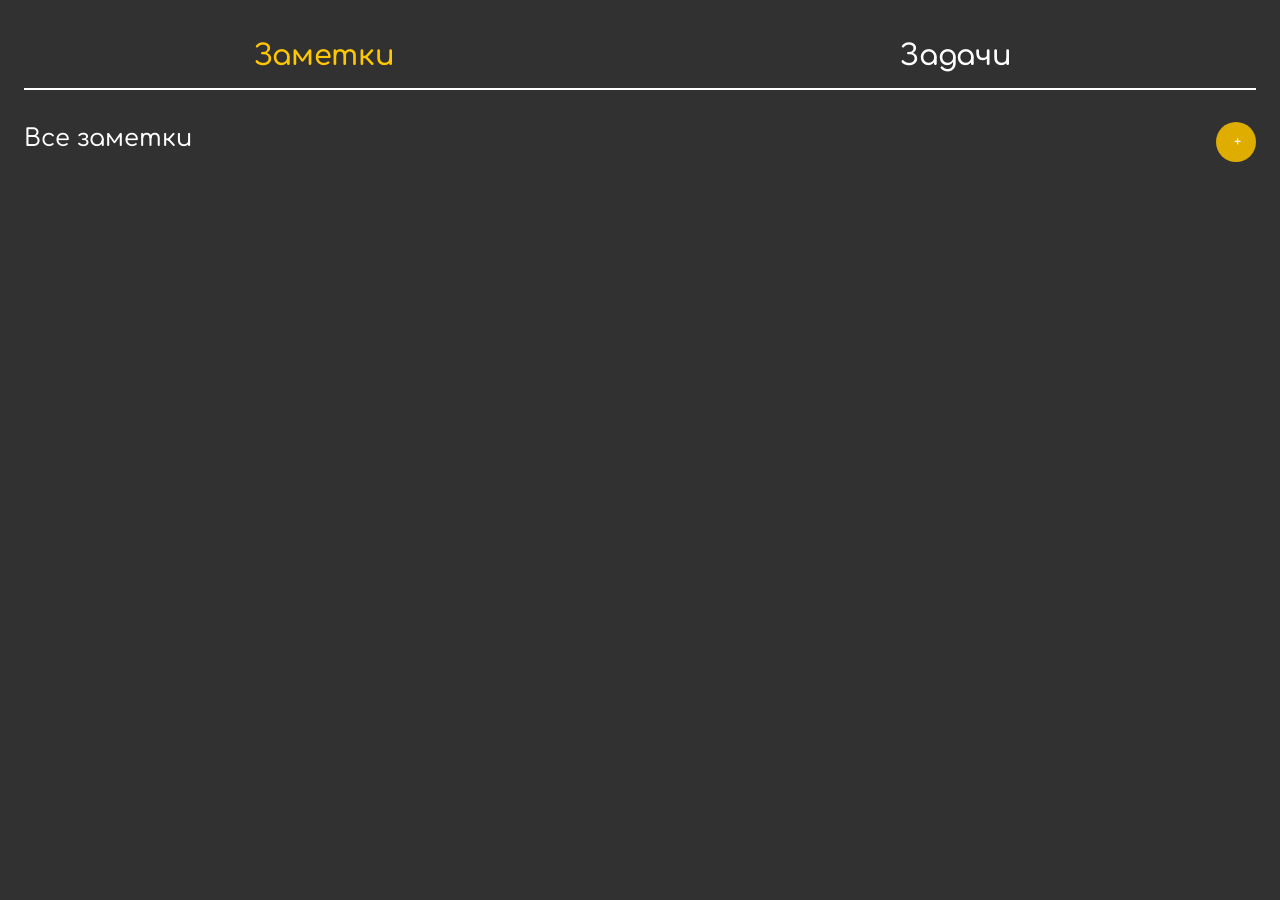
==== .idea/scratch.html @ 1ce49530 "Первые наработки. Создан визуал и небольшая логика сайта." ====
﻿<!DOCTYPE html>
<html lang="ru">
<head>
    <meta charset="UTF-8">
    <meta name="viewport" content="width=device-width, initial-scale=1.0, user-scalable=yes">
    <link rel="stylesheet" href="main.css">
    <title>Заметки</title>
</head>
<body>

<div class="app-container">
    
    <div class="tabs">
        <button class="tab-btn active" data-tab="notes">Заметки</button>
        <button class="tab-btn" data-tab="tasks">Задачи</button>
    </div>
    
    <div id="notes-pane" class="tab-pane active-pane">
        <div class="panel-header">
            <h2>Все заметки</h2>
            <button class="create-btn" id="createNoteBtn">+</button> <!-- нужна картинка с плюсиком-->
        </div>
        <div id="notesContainer" class="notes-grid">
            <!-- динамические заметки будут здесь -->
        </div>
    </div>
    
    <div id="tasks-pane" class="tab-pane">
        <div class="panel-header">
            <h2>Все задачи</h2>
            <button class="create-btn" id="createTaskBtn">+</button> <!-- нужна картинка с плюсиком-->
        </div>
        <div id="tasksContainer" class="notes-grid">
            <!-- карточки задач -->
        </div>
    </div>
</div>

<div id="editorModal" class="modal">
    <div class="modal-card">
        <h3 id="modalTitle">Создать заметку</h3>
        <input type="text" id="noteTitleInput" placeholder="Заголовок" autocomplete="off">
        <textarea id="noteBodyInput" rows="4" placeholder="Содержание"></textarea>
        <div class="modal-buttons">
            <button id="modalCancel" class="secondary">Отмена</button>
            <button id="modalSave" class="primary">Сохранить</button>
        </div>
    </div>
</div>

<script src="main.js"></script>

</body>
</html>
---- .idea/main.css ----
﻿@import url("https://fonts.googleapis.com/css2?family=Comfortaa:wght@700&display=swap");

* {
    margin: 0;
    padding: 0;
    box-sizing: border-box;
}

body {
    background: #313131;
    font-family: 'Comfortaa', sans-serif;
    color: #000000;
    padding: 2rem 1.5rem;
}

.app-container {
    max-width: 1400px;
    margin: 0 auto;
}

.tabs {
    display: flex;
    gap: 2rem;
    border-bottom: 2px solid #ffffff;
    margin-bottom: 2rem;
}

.tab-btn {
    font-family: 'Comfortaa', cursive, sans-serif;
    background: transparent;
    border: none;
    font-size: 1.8rem;
    width: 700px;
    font-weight: 600;
    padding: 0.5rem 0 0.8rem 0;
    cursor: pointer;
    color: white;
    letter-spacing: -0.3px;
    border-bottom: 3px solid transparent;
    text-align: center;
    transition: 0.5s;
    background-size: 200% auto;
}

.tab-btn.active {
    color: #ffc700;
}

.tab-btn:hover:not(.active) {
    color: #ffc700;
}

.tab-pane {
    display: none;
    animation: fade 0.5s ease;
}

.tab-pane.active-pane {
    display: block;
}

@keyframes fade {
    from { opacity: 0; transform: translateY(6px);}
    to { opacity: 1; transform: translateY(0);}
}

.panel-header {
    display: flex;
    justify-content: space-between;
    align-items: baseline;
    flex-wrap: wrap;
    margin-bottom: 1.8rem;
    gap: 1rem;
}

.panel-header h2 {
    font-size: 1.5rem;
    font-weight: 500;
    color: #ffffff;
}

.create-btn {
    background: #dfad00;
    color: white;
    width: 40px;
    height: 40px;
    border-radius: 20px;
    shape-rendering: crispEdges;
    cursor: pointer;
    display: inline-flex;
    align-items: center;
    transition: all 0.5s;
    font-family: 'Comfortaa', cursive, sans-serif
}

.create-btn:hover {
    background: #ffc700;
}

.notes-grid {
    display: grid;
    grid-template-columns: repeat(auto-fill, minmax(280px, 1fr));
    gap: 1.5rem;
}

.note-card {
    background: #ffffff;
    border-radius: 20px;
    padding: 1.2rem 1.2rem 1rem 1.2rem;
    transition: all 0.2s;
    display: flex;
    flex-direction: column;
    cursor: pointer;
}

.note-card:hover {
    transform: translateY(-2px);
    border-color: #e2e8f0;
}

.note-color-tag {
    width: 32px;
    height: 8px;
    border-radius: 20px;
    margin-bottom: 12px;
    background: #e2e8f0;
}

.note-title {
    font-weight: 650;
    font-size: 1.2rem;
    margin-bottom: 8px;
    color: white;
    display: flex;
    justify-content: space-between;
    align-items: baseline;
}

.pin-icon {
    font-size: 1.1rem;
    color: #f59e0b;
    cursor: pointer;
}

.note-preview {
    font-size: 0.85rem;
    color: white;
    line-height: 1.4;
    margin: 8px 0;
    overflow: hidden;
    display: -webkit-box;
    -webkit-line-clamp: 3;
    -webkit-box-orient: vertical;
}

.tags {
    display: flex;
    flex-wrap: wrap;
    gap: 8px;
    margin: 12px 0 6px;
}

.tag {
    background: #f1f5f9;
    padding: 4px 10px;
    border-radius: 40px;
    font-size: 0.7rem;
    font-weight: 500;
    color: #1e293b;
}

.note-footer {
    display: flex;
    justify-content: space-between;
    align-items: center;
    margin-top: 12px;
    font-size: 0.7rem;
    color: #94a3b8;
}

.task-list {
    list-style: none;
    margin: 10px 0 0;
    padding: 0;
}

.task-item {
    display: flex;
    align-items: center;
    gap: 8px;
    font-size: 0.85rem;
    margin-bottom: 8px;
    color: #1e293b;
}

.task-item input {
    width: 16px;
    height: 16px;
    accent-color: #3b82f6;
    cursor: pointer;
}

.completed-task {
    text-decoration: line-through;
    color: #94a3b8;
}

hr {
    margin: 12px 0 6px;
    border: none;
    border-top: 1px solid #ecfdf5;
}

.modal {
    display: none;
    position: fixed;
    top: 0; 
    left: 200px;
    width: 1000px; 
    height:auto;
    justify-content: center;
    align-items: center;
}

.modal-card {
    background: white;
    width: 90%;
    max-width: 550px;
    border-radius: 10px;
    padding: 1.8rem;
}

.modal-card input, .modal-card textarea, .modal-card select {
    width: 100%;
    margin: 8px 0 16px;
    padding: 12px;
    border-radius: 18px;
    font-family: inherit;
    font-size: 0.9rem;
    resize: none;
}

.modal-buttons {
    display: flex;
    justify-content: flex-end;
    gap: 12px;
    margin-top: 20px;
}

button {
    font-family: 'Comfortaa', cursive, sans-serif;
    background: #e3e3e3;
    border: none;
    padding: 8px 18px;
    border-radius: 30px;
    font-weight: 500;
    cursor: pointer;
}

button.primary {
    background: #dfad00;
    color: white;
}

button.primary:hover {
    background: #ffc700;
    color: white;
}

button.secondary {
    background: #e3e3e3;
    color: black;
}

button.secondary:hover {
    background: #a8a8a8
}

@media (max-width: 640px) {
    body { padding: 1.2rem; }
    .tab-btn { font-size: 1.4rem; }
    .notes-grid { gap: 1rem; }
}
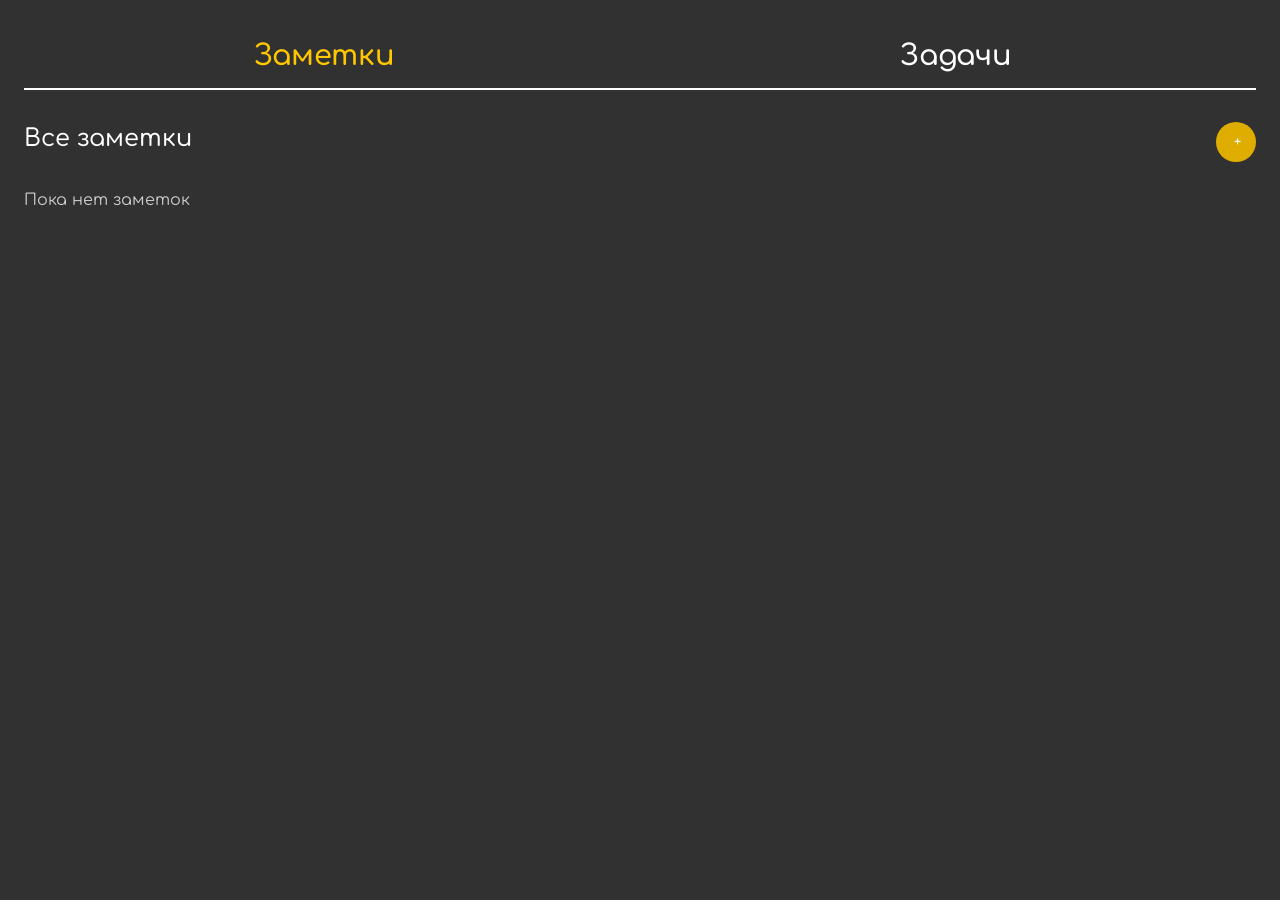
==== commit ee147a5f: "Добавлено редактирование,а так же исправлены некоторые моменты Реализованы закрепление заметок, теги" ====
--- a/.idea/scratch.html
+++ b/.idea/scratch.html
@@ -41,6 +41,20 @@
         <h3 id="modalTitle">Создать заметку</h3>
         <input type="text" id="noteTitleInput" placeholder="Заголовок" autocomplete="off">
         <textarea id="noteBodyInput" rows="4" placeholder="Содержание"></textarea>
+        <input type="text" id="noteTagsInput" placeholder="Теги через запятую" autocomplete="off">
+        <label class="modal-label" for="noteColorInput">Цвет карточки</label>
+        <select id="noteColorInput">
+            <option value="#242424">Темная</option>
+            <option value="#3b2f18">Желтая</option>
+            <option value="#173528">Зеленая</option>
+            <option value="#182f3b">Синяя</option>
+            <option value="#3b1d2d">Розовая</option>
+            <option value="#ffffff">Светлая</option>
+        </select>
+        <label class="pin-row">
+            <input type="checkbox" id="notePinnedInput">
+            Закрепить
+        </label>
         <div class="modal-buttons">
             <button id="modalCancel" class="secondary">Отмена</button>
             <button id="modalSave" class="primary">Сохранить</button>
@@ -51,4 +65,4 @@
 <script src="main.js"></script>
 
 </body>
-</html>+</html>
--- a/.idea/main.css
+++ b/.idea/main.css
@@ -111,6 +111,8 @@
     display: flex;
     flex-direction: column;
     cursor: pointer;
+    position: relative;
+    min-height: 220px;
 }
 
 .note-card:hover {
@@ -131,15 +133,47 @@
     font-size: 1.2rem;
     margin-bottom: 8px;
     color: white;
-    display: flex;
-    justify-content: space-between;
-    align-items: baseline;
-}
-
-.pin-icon {
-    font-size: 1.1rem;
-    color: #f59e0b;
-    cursor: pointer;
+    padding-right: 2rem;
+}
+
+/* Кнопка закрепа живёт поверх карточки, чтобы не двигать текст заголовка */
+.pin-note {
+    position: absolute;
+    top: 14px;
+    right: 14px;
+    width: 34px;
+    height: 34px;
+    padding: 0;
+    border-radius: 50%;
+    background: rgba(255, 255, 255, 0.12);
+    color: #d6d6d6;
+    font-size: 1.05rem;
+    line-height: 1;
+    cursor: pointer;
+    transition: 0.2s;
+}
+
+/* значок делаем через CSS, в HTML остаётся пустая кнопка для клика */
+.pin-note::before {
+    content: "📌";
+    display: block;
+    filter: grayscale(1);
+    opacity: 0.62;
+    transform: rotate(-20deg);
+    transition: 0.2s;
+}
+
+/* Активное и hover состояние одинаковые: пользователь сразу видит, что закреп включён */
+.pin-note:hover,
+.pin-note.pinned {
+    background: #ffc700;
+    color: #1a1a1a;
+}
+
+.pin-note:hover::before,
+.pin-note.pinned::before {
+    filter: none;
+    opacity: 1;
 }
 
 .note-preview {
@@ -161,12 +195,21 @@
 }
 
 .tag {
-    background: #f1f5f9;
+    background: rgba(255, 255, 255, 0.14);
     padding: 4px 10px;
     border-radius: 40px;
     font-size: 0.7rem;
     font-weight: 500;
-    color: #1e293b;
+    color: #ffffff;
+}
+
+.note-dates {
+    display: flex;
+    flex-wrap: wrap;
+    gap: 8px;
+    margin-top: auto;
+    font-size: 0.68rem;
+    color: #b9b9b9;
 }
 
 .note-footer {
@@ -176,6 +219,53 @@
     margin-top: 12px;
     font-size: 0.7rem;
     color: #94a3b8;
+}
+
+.card-actions {
+    display: flex;
+    gap: 8px;
+}
+
+.card-actions button {
+    padding: 0;
+    background: transparent;
+    color: #d6d6d6;
+    font-size: 0.7rem;
+    transition: 0.2s;
+}
+
+/* Действия подсвечиваются только при наведении, чтобы карточка не выглядела шумной. */
+.edit-note:hover {
+    color: #ffc700;
+}
+
+.delete-note:hover {
+    color: #ff4d4d;
+}
+
+.light-card .note-title,
+.light-card .note-preview {
+    color: #1f1f1f;
+}
+
+.light-card .tag {
+    background: #e7e7e7;
+    color: #1f1f1f;
+}
+
+.light-card .note-dates,
+.light-card .note-footer,
+.light-card .card-actions button {
+    color: #555555;
+}
+
+.light-card .delete-note:hover {
+    color: #d50000;
+}
+
+.empty-state {
+    color: #ffffff;
+    opacity: 0.75;
 }
 
 .task-list {
@@ -214,12 +304,14 @@
 .modal {
     display: none;
     position: fixed;
-    top: 0; 
-    left: 200px;
-    width: 1000px; 
-    height:auto;
+    inset: 0;
+    width: 100%;
+    height: 100%;
     justify-content: center;
     align-items: center;
+    padding: 1.5rem;
+    background: rgba(0, 0, 0, 0.55);
+    z-index: 10;
 }
 
 .modal-card {
@@ -240,6 +332,26 @@
     resize: none;
 }
 
+.modal-label {
+    display: block;
+    margin-top: 4px;
+    font-size: 0.85rem;
+    color: #333333;
+}
+
+.pin-row {
+    display: flex;
+    align-items: center;
+    gap: 10px;
+    margin-top: 4px;
+    color: #333333;
+}
+
+.pin-row input {
+    width: auto;
+    margin: 0;
+}
+
 .modal-buttons {
     display: flex;
     justify-content: flex-end;
@@ -280,4 +392,4 @@
     body { padding: 1.2rem; }
     .tab-btn { font-size: 1.4rem; }
     .notes-grid { gap: 1rem; }
-}+}
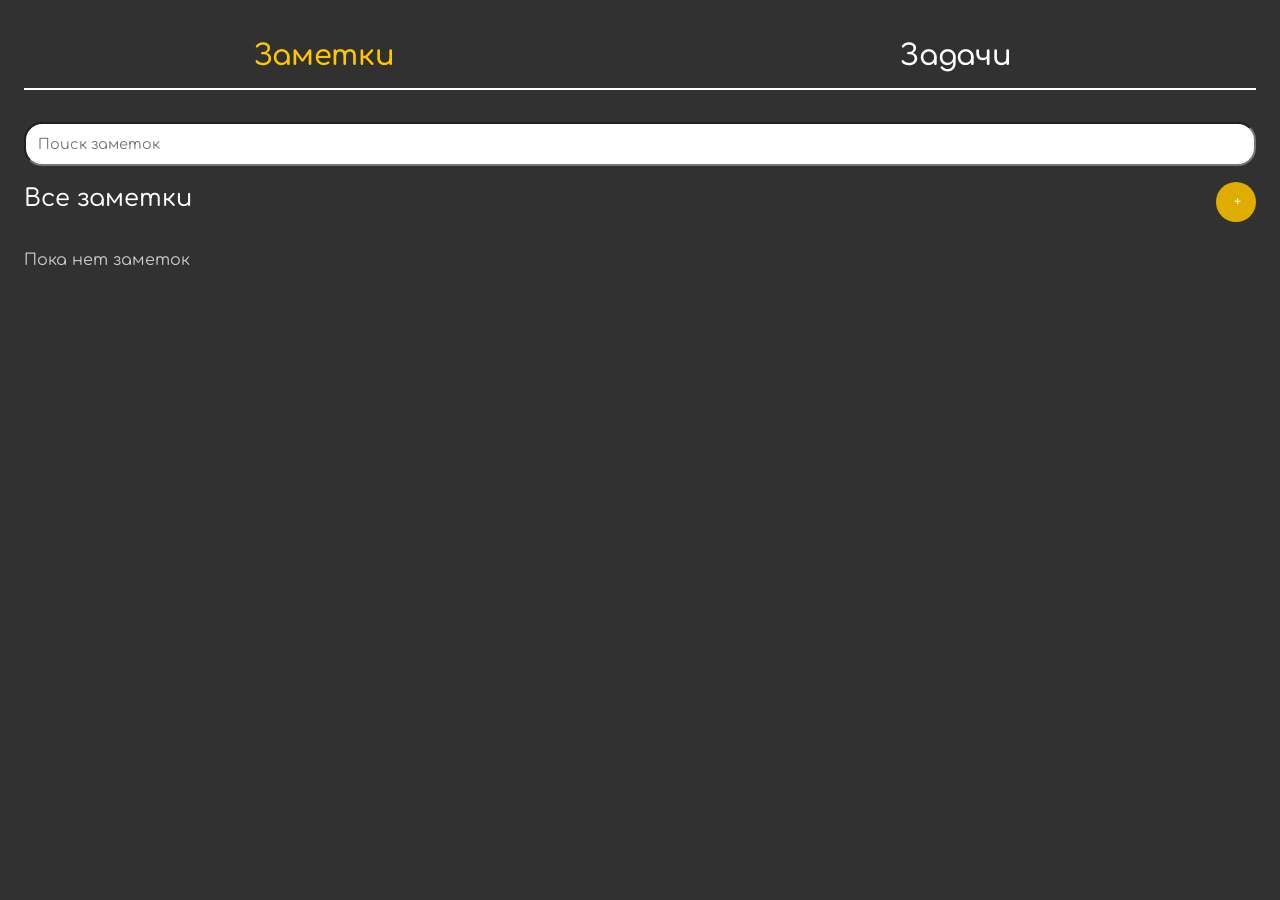
==== commit 5e686bd9: "Создал поисковик по заметкам и задачам. Функционал он пока не обладает." ====
--- a/.idea/scratch.html
+++ b/.idea/scratch.html
@@ -14,7 +14,9 @@
         <button class="tab-btn active" data-tab="notes">Заметки</button>
         <button class="tab-btn" data-tab="tasks">Задачи</button>
     </div>
-    
+    <div class="search-panel">
+        <input  type="text" id="search">
+    </div>
     <div id="notes-pane" class="tab-pane active-pane">
         <div class="panel-header">
             <h2>Все заметки</h2>
--- a/.idea/main.css
+++ b/.idea/main.css
@@ -59,6 +59,21 @@
     display: block;
 }
 
+.search-panel input{
+    outline: #313131;
+    display: block;
+    box-sizing: border-box;
+    width: 100%;
+    height: 100%;
+    margin: 8px 0 16px;
+    padding: 12px;
+    background: #ffffff;
+    border-radius: 18px;
+    font-family: inherit;
+    font-size: 0.9rem;
+    resize: none;
+}
+
 @keyframes fade {
     from { opacity: 0; transform: translateY(6px);}
     to { opacity: 1; transform: translateY(0);}
@@ -90,7 +105,7 @@
     display: inline-flex;
     align-items: center;
     transition: all 0.5s;
-    font-family: 'Comfortaa', cursive, sans-serif
+    font-family: 'Comfortaa', cursive, sans-serif;
 }
 
 .create-btn:hover {
@@ -113,6 +128,7 @@
     cursor: pointer;
     position: relative;
     min-height: 220px;
+    min-width: 0;
 }
 
 .note-card:hover {
@@ -134,9 +150,14 @@
     margin-bottom: 8px;
     color: white;
     padding-right: 2rem;
-}
-
-/* Кнопка закрепа живёт поверх карточки, чтобы не двигать текст заголовка */
+    max-width: 100%;
+    overflow-wrap: anywhere;
+    word-break: break-word;
+    white-space: normal;
+    hyphens: auto;
+}
+
+/* закреп висит поверх карточки, чтобы не двигать заголовок */
 .pin-note {
     position: absolute;
     top: 14px;
@@ -153,7 +174,7 @@
     transition: 0.2s;
 }
 
-/* значок делаем через CSS, в HTML остаётся пустая кнопка для клика */
+/* сам значок рисуем тут, а в HTML оставляем только кнопку */
 .pin-note::before {
     content: "📌";
     display: block;
@@ -163,7 +184,7 @@
     transition: 0.2s;
 }
 
-/* Активное и hover состояние одинаковые: пользователь сразу видит, что закреп включён */
+/* hover и активное состояние одинаковые, так заметнее включённый закреп */
 .pin-note:hover,
 .pin-note.pinned {
     background: #ffc700;
@@ -181,10 +202,10 @@
     color: white;
     line-height: 1.4;
     margin: 8px 0;
-    overflow: hidden;
-    display: -webkit-box;
-    -webkit-line-clamp: 3;
-    -webkit-box-orient: vertical;
+    white-space: pre-wrap;
+    overflow-wrap: anywhere;
+    word-break: break-word;
+    hyphens: auto;
 }
 
 .tags {
@@ -201,6 +222,10 @@
     font-size: 0.7rem;
     font-weight: 500;
     color: #ffffff;
+    white-space: pre-wrap;
+    overflow-wrap: anywhere;
+    word-break: break-word;
+    hyphens: auto;
 }
 
 .note-dates {
@@ -234,7 +259,7 @@
     transition: 0.2s;
 }
 
-/* Действия подсвечиваются только при наведении, чтобы карточка не выглядела шумной. */
+/* действия подсвечиваются только при наведении, иначе карточка выглядит слишком шумно */
 .edit-note:hover {
     color: #ffc700;
 }
@@ -270,29 +295,54 @@
 
 .task-list {
     list-style: none;
-    margin: 10px 0 0;
+    margin: 10px 0 12px;
     padding: 0;
-}
-
+    display: flex;
+    flex-direction: column;
+    gap: 8px;
+}
+
+/* строка задачи кликабельная целиком, не только сам чекбокс */
 .task-item {
     display: flex;
-    align-items: center;
+    align-items: flex-start;
     gap: 8px;
     font-size: 0.85rem;
-    margin-bottom: 8px;
-    color: #1e293b;
+    line-height: 1.35;
+    color: #ffffff;
+    overflow-wrap: anywhere;
+    word-break: break-word;
+    cursor: pointer;
 }
 
 .task-item input {
     width: 16px;
     height: 16px;
-    accent-color: #3b82f6;
-    cursor: pointer;
+    margin-top: 1px;
+    flex: 0 0 auto;
+    accent-color: #ffc700;
+    cursor: pointer;
+}
+
+.task-item span {
+    min-width: 0;
 }
 
 .completed-task {
     text-decoration: line-through;
-    color: #94a3b8;
+    color: #a7a7a7;
+}
+
+.empty-task-text {
+    opacity: 0.7;
+}
+
+.light-card .task-item {
+    color: #1f1f1f;
+}
+
+.light-card .completed-task {
+    color: #777777;
 }
 
 hr {
